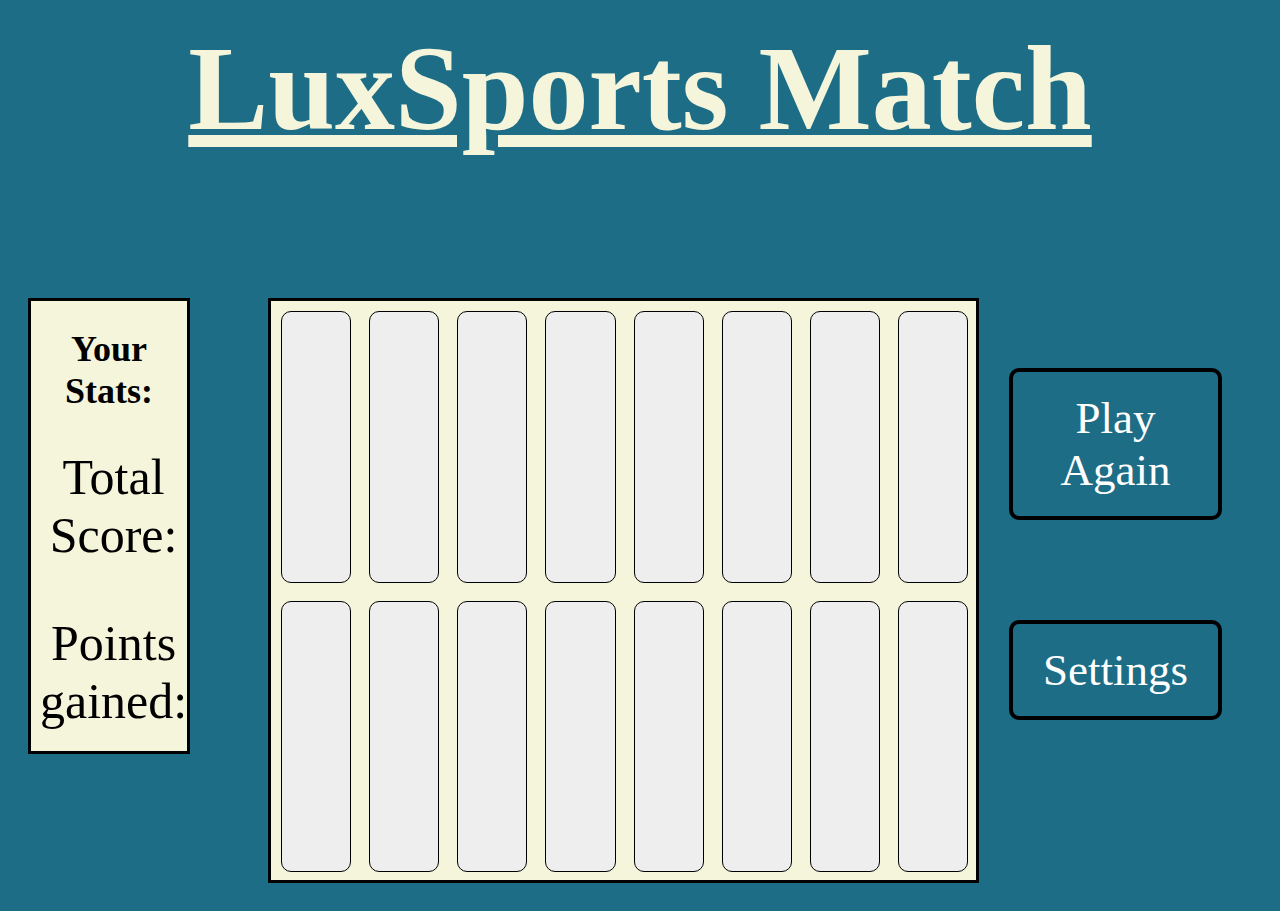
==== memory_game_4x4.html @ e2bef8fa "updatet ip addrs" ====
<!DOCTYPE html>
<html>
  <head>
    <meta charset="UTF-8">
    <meta name="viewport" content="width=device-width, initial-scale=1.0">
    <link rel="stylesheet" href="memory_game_4x4.css">
    <script src="memory_game.js" defer></script>
    <title>4x4 Game</title>
  </head>
  <body>
    <p class="title-page">
      LuxSports Match
    </p>
    <div class="game-container">
      <div class="game-stats">
        <p class="stats-title">
          Your Stats:
        </p>
        <p class="totalScore">
          Total Score:
        </p>
        <p class="pointsGained">
          Points gained:
        </p>
        <p class="timer">

        </p>
      </div>
      <div class="game-board">
        <div class="card" data-framework="1" id="0">
          <div class="card-inner">
            <div class="card-front"></div>
            <div class="card-back">
              <p class="info"></p>
            </div>
          </div>
        </div>
        <div class="card" data-framework="2" id="1">
          <div class="card-inner">
            <div class="card-front"></div>
            <div class="card-back">
              <p class="info"></p>              
            </div>
          </div>
        </div>
        <div class="card" data-framework="3" id="2">
          <div class="card-inner">
            <div class="card-front"></div>
            <div class="card-back">
              <p class="info"></p>
            </div>
          </div>
        </div>
        <div class="card" data-framework="4" id="3">
          <div class="card-inner">
            <div class="card-front"></div>
            <div class="card-back">
              <p class="info"></p>             
            </div>
          </div>
        </div>
        <div class="card" data-framework="5" id="4">
          <div class="card-inner">
            <div class="card-front"></div>
            <div class="card-back">
              <p class="info"></p>
            </div>
          </div>
        </div>
        <div class="card" data-framework="6" id="5">
          <div class="card-inner">
            <div class="card-front"></div>
            <div class="card-back">
              <p class="info"></p>
            </div>
          </div>
        </div>
        <div class="card" data-framework="7" id="6">
          <div class="card-inner">
            <div class="card-front"></div>
            <div class="card-back">
              <p class="info"></p>
            </div>
          </div>
        </div>
        <div class="card" data-framework="8" id="7">
          <div class="card-inner">
            <div class="card-front"></div>
            <div class="card-back">
              <p class="info"></p>
            </div>
          </div>
        </div>
        <div class="card" data-framework="1" id="8">
          <div class="card-inner">
            <div class="card-front"></div>
            <div class="card-back">
              <p class="info"></p>
            </div>
          </div>
        </div>
        <div class="card" data-framework="2" id="9">
          <div class="card-inner">
            <div class="card-front"></div>
            <div class="card-back">
              <p class="info"></p>
            </div>
          </div>
        </div>
        <div class="card" data-framework="3" id="10">
          <div class="card-inner">
            <div class="card-front"></div>
            <div class="card-back">
              <p class="info"></p>
            </div>
          </div>
        </div>
        <div class="card" data-framework="4" id="11">
          <div class="card-inner">
            <div class="card-front"></div>
            <div class="card-back">
              <p class="info"></p>
            </div>
          </div>
        </div>
        <div class="card" data-framework="5" id="12">
          <div class="card-inner">
            <div class="card-front"></div>
            <div class="card-back">
              <p class="info"></p>
            </div>
          </div>
        </div>
        <div class="card" data-framework="6" id="13">
          <div class="card-inner">
            <div class="card-front"></div>
            <div class="card-back">
              <p class="info"></p>
            </div>
          </div>
        </div>
        <div class="card" data-framework="7" id="14">
          <div class="card-inner">
            <div class="card-front"></div>
            <div class="card-back">
              <p class="info"></p>
            </div>
          </div>
        </div>
        <div class="card" data-framework="8" id="15">
          <div class="card-inner">
            <div class="card-front"></div>
            <div class="card-back">
              <p class="info"></p>
            </div>
          </div>
        </div>
      </div>
      <div class="buttons">
        <button id="playAgainButton">Play Again</button>
        <button id="settingsButton">Settings</button>
      </div>
    </div>
  </body>
</html>
---- memory_game_4x4.css ----
body {
  background-color: #1d6d86;
}

.title-page {
  text-align: center;
  font-family: 'Times New Roman', serif;
  font-weight: bold;
  color: beige;
  font-size: 120px;
  margin-top: 20px;
  text-decoration: underline;
}

.game-container {
  display: flex;
  justify-content: flex-start;
  align-items: flex-start;
  margin-top: 20px;
  padding: 20px;
}

.game-stats {
  border: solid;
  border-color: black;
  display: flex;
  flex-direction: column;
  justify-content: flex-start;
  align-items: center;
  text-align: center;
  background-color: beige;
  margin-right: 2vh;
  width: 35vh;
  height: 50vh;
}

.stats-title {
  margin-top: 3vh;
  font-size: 4vh;
  font-family: 'Times New Roman', serif;
  font-weight: bold;
  flex: 1;
}

.totalScore, .pointsGained {
  font-family: 'Times New Roman', serif;
  font-size: 50px;
  align-self: flex-start;
  margin-left: 1vh;
  margin-top: 0;
  flex: 1;
}

.game-board {
  border: solid;
  border-color: black;
  display: grid;
  grid-template-columns: repeat(8, 1fr);
  grid-template-rows: repeat(2, 1.2fr);
  gap: 20px;
  padding: 10px;
  margin-left: 60px;
  background-color: beige;
  width: 185vh;
  height: 65vh;
  box-sizing: border-box;
}

.card {
  perspective: 1000px;
  cursor: grab;
}

.card-inner {
  position: relative;
  width: 100%;
  height: 100%;
  text-align: center;
  transition: transform 0.6s;
  transform-style: preserve-3d;
}

.card.flipped .card-inner {
  transform: rotateY(180deg);
}

.card-front, .card-back {
  position: absolute;
  width: 100%;
  height: 100%;
  backface-visibility: hidden;
  border-radius: 10px;
}

.card-front {
  background-color: #eee;
  border: solid 1px #000;
}

.card-back {
  display: flex;
  justify-content: center;
  align-items: center;
  flex-direction: column;
  text-align: center;
  background-color: #ffc107;
  border: solid 1px #000;
  transform: rotateY(180deg);
}

.card-back .info {
  text-align: center;
  font-family: 'Times New Roman', sans-serif;
  padding-top: 2vh;
  font-size: 1.8vh;
  font-weight: 600;
  color: black;
  margin: 5px;
}

.buttons {
  display: flex;
  flex-direction: column;
  align-items: center;
  margin-top: 20px;
}

button {
  border: none;
  background-color: #1d6d86;
  color: white;
  padding: 20px 30px;
  margin: 50px 30px;
  border-radius: 10px;
  font-family: 'Times New Roman', serif;
  font-size: 45px;
  border: solid;
  border-width: 4px;
  border-color: #000;
  cursor: pointer;
  transition: opacity 0.2s;
}

button:hover {
  opacity: 0.75;
}

button:active {
  opacity: 0.45;
}

.timer {
  font-family: 'Times New Roman', serif;
  font-size: 30px;
  margin-top: 20px;
}
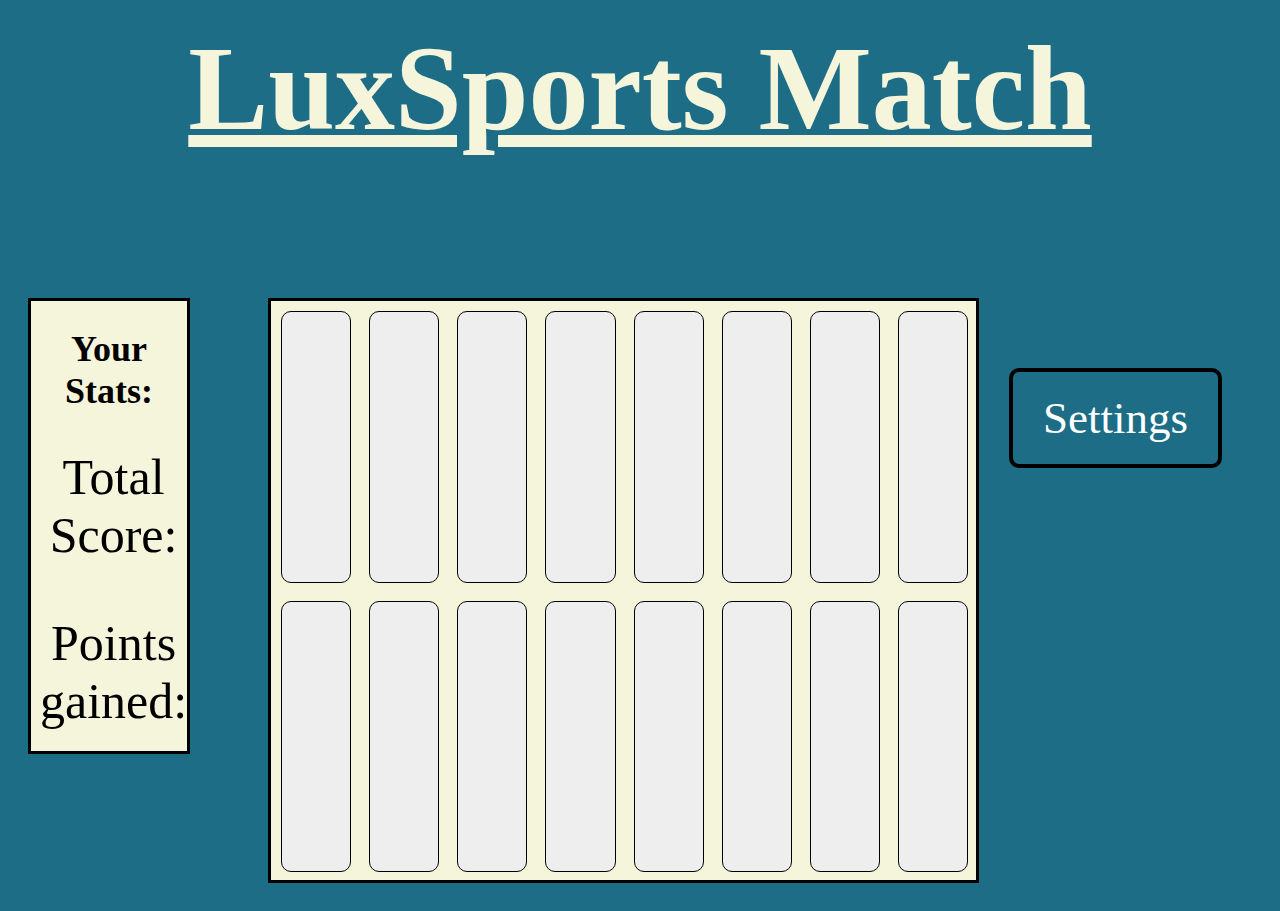
==== commit 7edeb956: "new api url -play again" ====
--- a/memory_game_4x4.html
+++ b/memory_game_4x4.html
@@ -157,7 +157,6 @@
         </div>
       </div>
       <div class="buttons">
-        <button id="playAgainButton">Play Again</button>
         <button id="settingsButton">Settings</button>
       </div>
     </div>
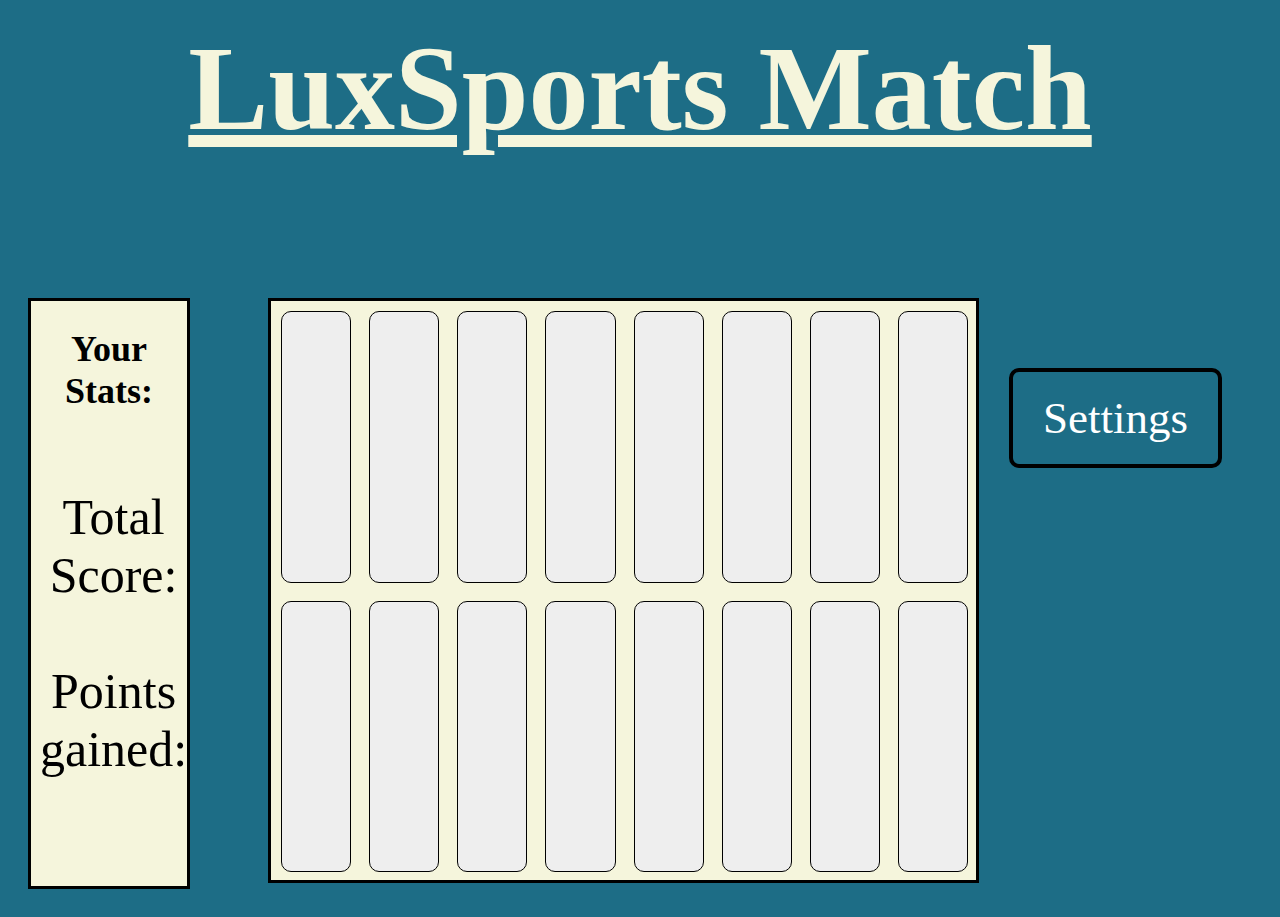
==== commit ddd659eb: "idk" ====
--- a/memory_game_4x4.html
+++ b/memory_game_4x4.html
@@ -24,7 +24,7 @@
         </p>
         <p class="timer">
 
-        </p>
+        </p>        
       </div>
       <div class="game-board">
         <div class="card" data-framework="1" id="0">
--- a/memory_game_4x4.css
+++ b/memory_game_4x4.css
@@ -31,7 +31,7 @@
   background-color: beige;
   margin-right: 2vh;
   width: 35vh;
-  height: 50vh;
+  height: 65vh;
 }
 
 .stats-title {
